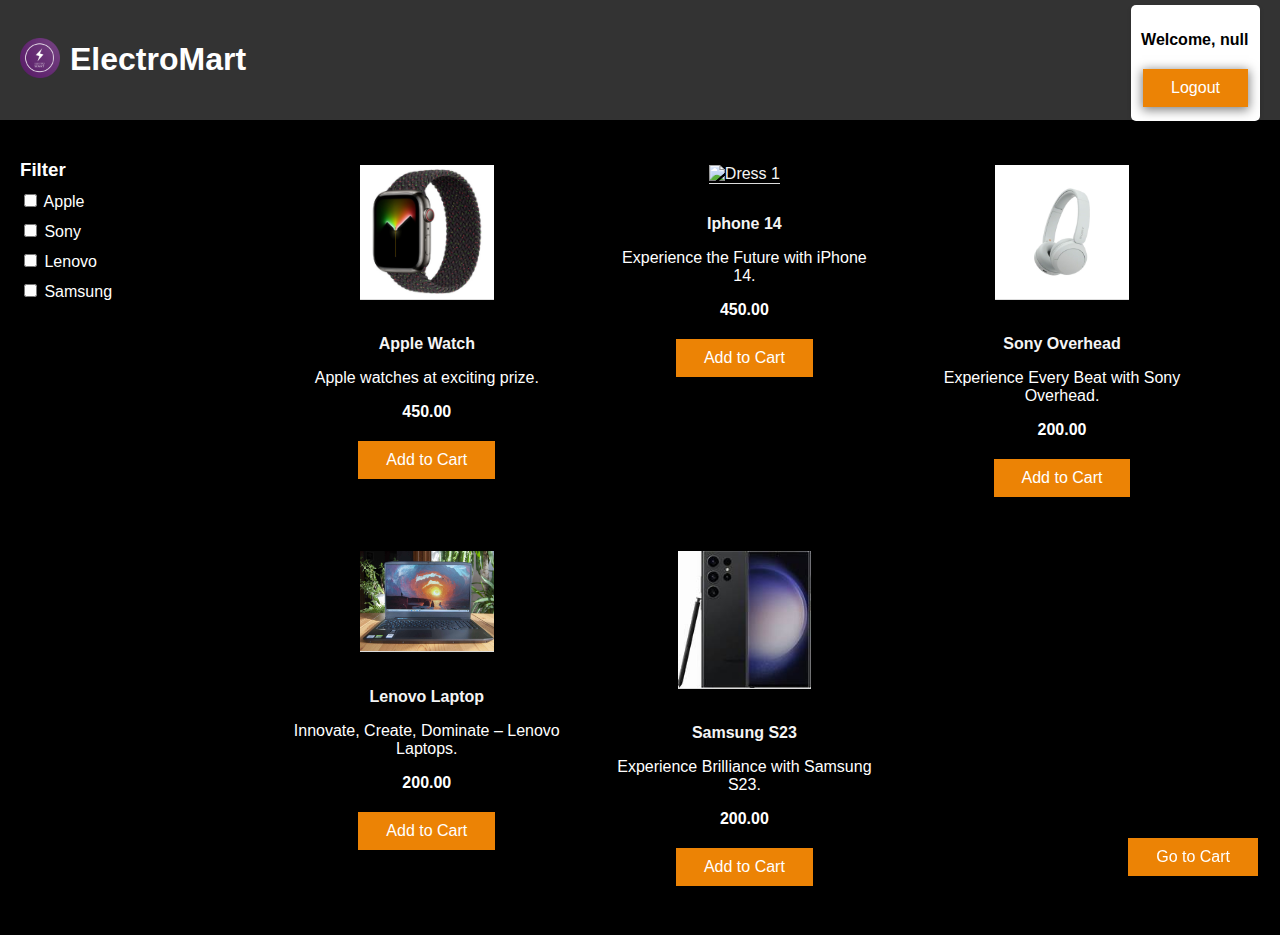
==== gocart/electro.html @ e027162f "Add files via upload" ====
<!DOCTYPE html>
<html lang="en">
<head>
    <meta charset="UTF-8">
    <meta name="viewport" content="width=device-width, initial-scale=1.0">
    <title>Electronic Store</title>
    <style>
        * {
            box-sizing: border-box;
        }
        body {
            font-family: Arial, sans-serif;
            margin: 0;
            padding: 0;
            background-color:black;
            
        }
        header {
            background-color: #333;
            color: white;
            padding: 10px 0;
            text-align: center;
        }
        .container {
            display: flex;
            padding: 20px;
        }
       
        .filter-section {
            width: 20%;
            padding-right: 20px;
            color: white;
        }
        .filter-section h3 {
            margin-bottom: 10px;
        }
        .filter-section label {
            display: block;
            margin-bottom: 10px;
        }
        .product-section {
            width: 80%;
            display: flex;
            flex-wrap: wrap;
        }
        .product-card {
            background-color: black;
            border-radius: 5px;
            box-shadow: 0 2px 5px rgba(0,0,0,0.1);
            margin: 10px;
            padding: 15px;
            width: 30%;
            text-align: center;
            color: #f4f4f4;
        }
        .product-card img {
            max-width: 50%;
            height: auto;
            border-bottom: 1px solid #ddd;
            margin-bottom: 10px;
            object-fit: cover;
        }
        .product-card h4 {
            margin-bottom: 10px;
        }
        .product-card p {
            color: white;
        }
        .user-info {
            position: absolute;
            top: 5px;
            right: 20px;
            background-color: white;
            padding: 10px;
            border-radius: 5px;
            box-shadow: 0 2px 5px rgba(0,0,0,0.1);
        }
        .user-info p
        {
            font-weight: bold;
        }
        .cart-button {
            /*background-color: #28a745;
            color: white;
            border: none;
            padding: 5px 10px;
            cursor: pointer;
            margin-top: 10px;*/
            
            background-color: #EC8305;
            border: none;
            color: white;
            padding: 10px 28px;
            text-align: center;
            text-decoration: none;
            display: inline-block;
            font-size: 16px;
            margin: 4px 2px;
            cursor: pointer;
	        box-shadow: 0 2px 10px 1px rgba(0,0,0,0.5);

        }
        .cart-button:hover
        {
            border-color:white;
            box-shadow:0 0 8px 0 white;
        }
        .header {
            display: flex; 
            align-items: center; 
            padding: 20px; 
           
        }

        .logo {
            margin-right: 10px; 
        }

        .icon {
            width: 40px; 
            height: auto;
        }
        .logout
        {
            background-color: #EC8305;
            border: none;
            color: white;
            padding: 10px 28px;
            text-align: center;
            text-decoration: none;
            display: inline-block;
            font-size: 16px;
            margin: 4px 2px;
            cursor: pointer;
	        box-shadow: 0 2px 10px 1px rgba(0,0,0,0.5);
        }
        @media (max-width: 768px) {
            .container {
                flex-direction: column;
            }
            .filter-section {
                width: 100%;
                margin-bottom: 20px;
                padding-right: 0;
            }
            .product-section {
                width: 100%;
            }
            .product-card {
                width: 100%;
                max-width: 300px;
                margin: auto;
            }
            .cart-button {
                padding: 8px 20px;
                font-size: 14px;
            }
            .user-info {
                top: 10px;
                right: 10px;
            }
        }
       
    </style>
</head>
<body>

    <header class="header">
        <div class="logo">
            <img src="drawable_image_21.png" alt="Logo Icon" class="icon"> <!-- Replace with your icon's path -->
        </div>
        <h1>ElectroMart</h1>
    </header>

<div class="container">
    <!-- Filter Section -->
    <div class="filter-section">
        <h3>Filter</h3>
        <label>
            <input type="checkbox" name="category" value="Apple">
            Apple
        </label>
        <label>
            <input type="checkbox" name="category" value="Sony">
            Sony
        </label>
        <label>
            <input type="checkbox" name="category" value="Lenovo">
           Lenovo
        </label>
        <label>
            <input type="checkbox" name="size" value="Samsung">
            Samsung
        </label>
       
    </div>

    <!-- Product Section -->
    <div class="product-section" id="products">
        <!-- Product Cards -->
        <div class="product-card" data-category="Apple">
            <img src="Applewatch.jpg" alt="T-shirt 1">
            <h4>Apple Watch</h4>
            <p>Apple watches at exciting prize.</p>
            <p><strong>450.00</strong></p>
            <button class="cart-button" onclick="addToCart('Apple\'s watch', 450,'Applewatch.jpg')">Add to Cart</button>
        </div>

        <div class="product-card" data-category="Apple">
            <img src="Iphone14.jpeg" alt="Dress 1">
            <h4>Iphone 14</h4>
            <p>Experience the Future with iPhone 14.</p>
            <p><strong>450.00</strong></p>
            <button class="cart-button" onclick="addToCart('Apple\'s', 450,'Iphone14.jpeg')">Add to Cart</button>
        </div>

        <div class="product-card" data-category="Sony">
            <img src="SONYOVERHEAD.jpg" alt="Kids Clothing">
            <h4>Sony Overhead</h4>
            <p>Experience Every Beat with Sony Overhead.</p>
            <p><strong>200.00</strong></p>
            <button class="cart-button" onclick="addToCart('Sony\'s', 200,'SONYOVERHEAD.jpg')">Add to Cart</button>
        </div>
        <div class="product-card" data-category="Lenovo">
            <img src="Lenovogamingi3.jpg" alt="Kids Clothing">
            <h4>Lenovo Laptop</h4>
            <p>Innovate, Create, Dominate – Lenovo Laptops.</p>
            <p><strong>200.00</strong></p>
            <button class="cart-button" onclick="addToCart('Lenovo\'s', 200,'Lenovogamingi3.jpg')">Add to Cart</button>
        </div>
        <div class="product-card" data-category="Samsung">
            <img src="Samsungs23.jpeg" alt="Kids Clothing">
            <h4>Samsung S23</h4>
            <p>Experience Brilliance with Samsung S23.</p>
            <p><strong>200.00</strong></p>
            <button class="cart-button" onclick="addToCart('Samsung\'s', 200,'Samsungs23.jpeg')">Add to Cart</button>
        </div>
        
        <!-- More Product Cards -->
    </div>
</div>
<button class="cart-button" onclick="goToCart()" style="position: fixed; bottom: 20px; right: 20px;">
    Go to Cart
</button>
<div class="user-info">
    <p id="userName">Welcome, </p>
    <button class="logout" onclick="logout()">Logout</button>
    <script>
        function logout()
        {
            window.location.href = 'index.html';
        }

    </script>


   
</div>

<script>
   const name = localStorage.getItem('userName');
   

    // Display user name and points
    document.getElementById('userName').innerText = `Welcome, ${name}`;
   
    document.querySelectorAll('.filter-section input').forEach(function(checkbox) {
        checkbox.addEventListener('change', filterProducts);
    });

    function filterProducts() {
        let selectedFilters = Array.from(document.querySelectorAll('.filter-section input:checked'))
                                  .map(input => input.value);

        document.querySelectorAll('.product-card').forEach(function(card) {
            let category = card.getAttribute('data-category');
            card.style.display = selectedFilters.length === 0 || selectedFilters.includes(category) ? 'block' : 'none';
        });
    }

    function addToCart(productName, productPrice, productImage) {
        const cartItems = JSON.parse(localStorage.getItem('cartItems')) || [];
        const existingProduct = cartItems.find(item => item.name === productName);

        if (existingProduct) {
             existingProduct.quantity += 1;
        } else {
            cartItems.push({ 
                name: productName, 
                price: productPrice, 
                image: productImage, 
                quantity: 1 
            });
        }

         localStorage.setItem('cartItems', JSON.stringify(cartItems));
         alert(`${productName} added to cart.`);
         console.log(cartItems);
    }
    function goToCart()

    {
        window.location.href = 'cart.html';
    }
    
   
</script>

</body>
</html>
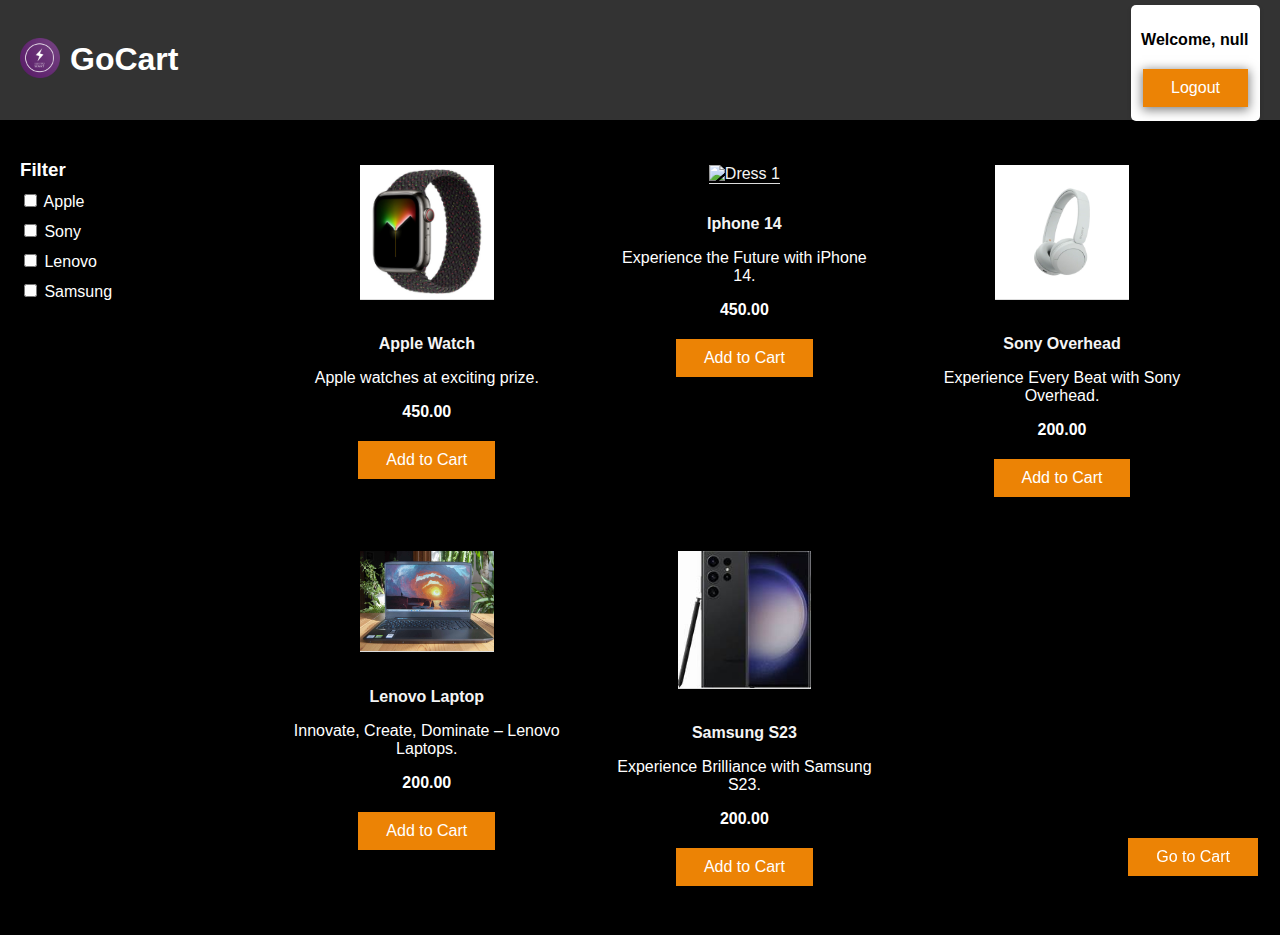
==== commit 7bbba005: "Updated Files" ====
--- a/gocart/electro.html
+++ b/gocart/electro.html
@@ -169,7 +169,7 @@
         <div class="logo">
             <img src="drawable_image_21.png" alt="Logo Icon" class="icon"> <!-- Replace with your icon's path -->
         </div>
-        <h1>ElectroMart</h1>
+        <h1>GoCart</h1>
     </header>
 
 <div class="container">
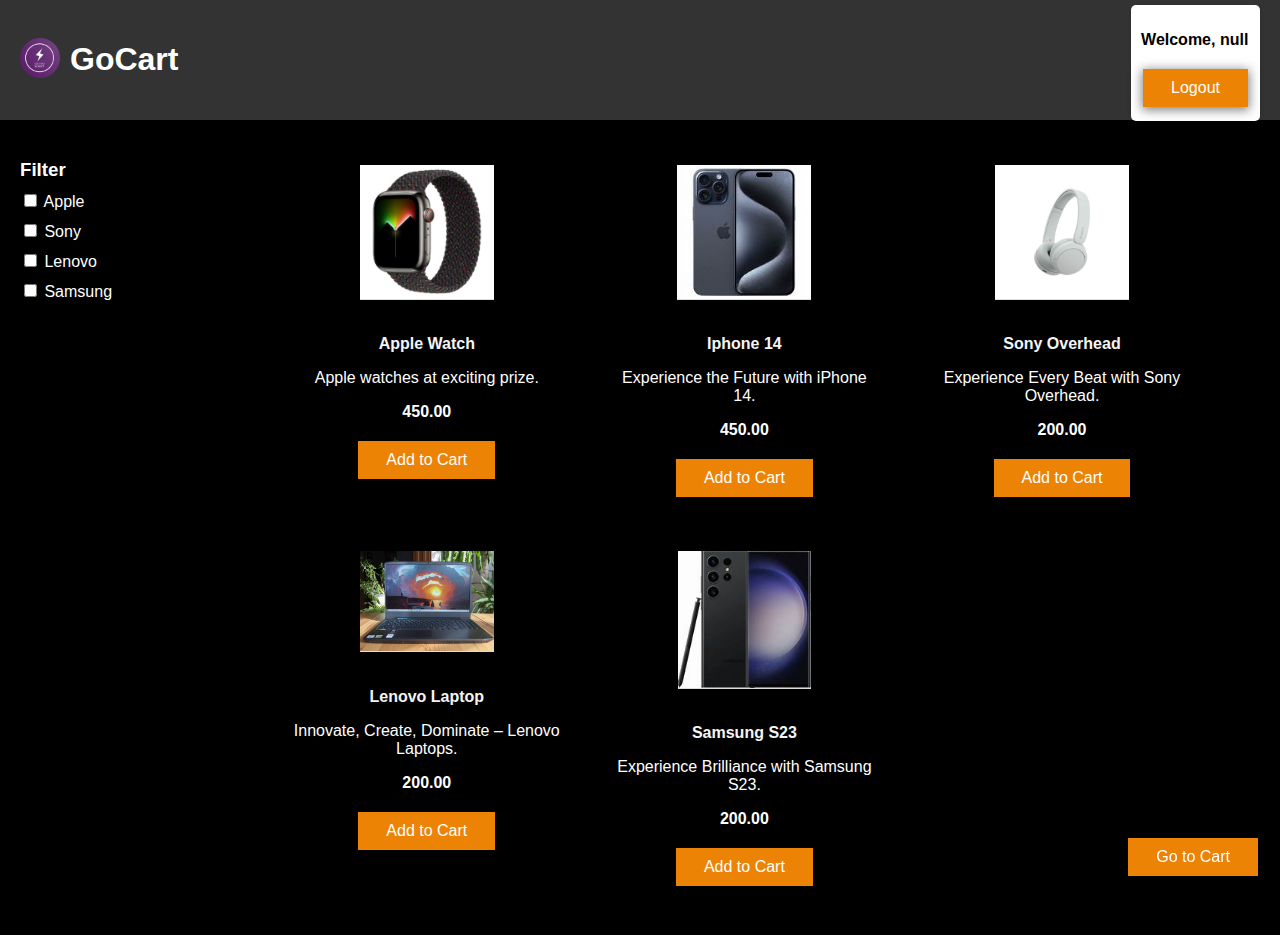
==== commit 1abca2a2: "Update eletro.html" ====
--- a/gocart/electro.html
+++ b/gocart/electro.html
@@ -207,7 +207,7 @@
         </div>
 
         <div class="product-card" data-category="Apple">
-            <img src="Iphone14.jpeg" alt="Dress 1">
+            <img src="iphone14.jpeg" alt="Dress 1">
             <h4>Iphone 14</h4>
             <p>Experience the Future with iPhone 14.</p>
             <p><strong>450.00</strong></p>
